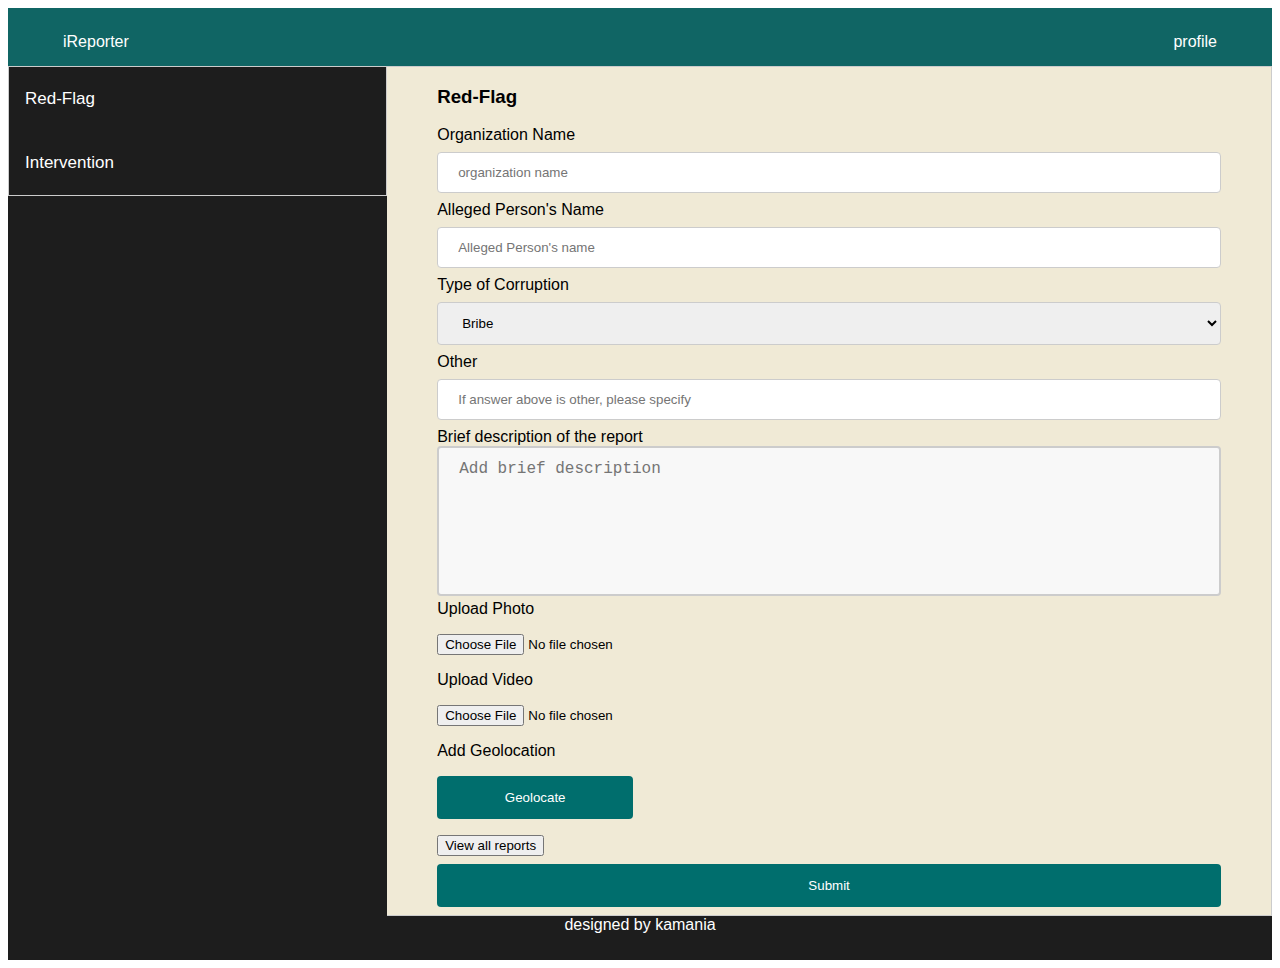
==== UI/report.html @ 76e348e0 "[Finishes #162108208] add report files" ====
<!DOCTYPE html>
<html>
<head>
    <meta charset="utf-8" />
    <meta http-equiv="X-UA-Compatible" content="IE=edge">
    <title>Report</title>
    <meta name="viewport" content="width=device-width, initial-scale=1">
    <link rel="stylesheet" type="text/css" media="screen" href="css/main.css" />
    <link rel="stylesheet" type="text/css" media="screen" href="css/report.css" />
    
    
</head>
<body>
  <div class="intro container" id="welcome-section">
    <div class="bg">
        <nav id="navbar">
            <ul>
              <li style="float:left"><a class="active" href="index.html">iReporter</a></li>
              <li style="float: right"><a href="profile.html">profile</a></li>
            </ul>
          </nav> 
      
      <div class="tab">
        <button class="tablinks" onclick="viewReport(event, 'red-flag')" id="defaultOpen">Red-Flag</button>
        <button class="tablinks" onclick="viewReport(event, 'intervention')">Intervention</button>
      </div>
      
      <div id="red-flag" class="tabcontent">
        <h3>Red-Flag</h3>
        <div class="form-container">
          <form action="#">
            <label for="orgName">Organization Name</label>
            <input type="text" id="orgName" name="organizationName" placeholder="organization name">

            <label for="personName">Alleged Person's Name</label>
            <input type="text" id="personName" name="personName" placeholder="Alleged Person's name">

            <label for="corruption">Type of Corruption</label>
            <select id="corruption" name="corruption">
              <p><option value="bribe">Bribe</option></p>>
              <p><option value="graft">Graft</option></p>
              <p><option value="blackmail">Blackmail</option></p>
              <p><option value="preferentialTreat">Preferential Treatment</option></p>
              <p><option value="other">Other</option></p>
            </select>

            <label for="other">Other</label>
            <input type="text" id="other" name="other" placeholder="If answer above is other, please specify">

            <label for="description">Brief description of the report</label>
            <textarea id="description" placeholder="Add brief description"></textarea>
            
            <label for="pic">Upload Photo</label>
            <p><input type="file" id="pic" name="picture" accept="image/*"></p>
            
            <label for="vid">Upload Video</label>
            <p><input type="file" id="vid" name="video" accept="video/*"></p>
            
            <label for="geolocate">Add Geolocation</label>
            <p><input id="geolocate" class="geoButton" type="button" value="Geolocate" onclick="geoReport()"></p>
            <div id="out"></div>

            <input onclick="viewAll()" type="button" value="View all reports">

            <input class="submit" type="submit" value="Submit">
          </form>
      </div>      
    </div>
    
    <div id="intervention" class="tabcontent">
      <h3>Intervention</h3>
      <div class="form-container">
        <form action="#">
          <label for="orgName">Organization Name</label>
          <input type="text" id="orgName" name="organizationName" placeholder="organization name">

          <label for="personName">Alleged Person's Name</label>
          <input type="text" id="personName" name="personName" placeholder="Alleged Person's name">

          <label for="intervene">Type of Intervention</label>
          <select id="intervene" name="intervention">
            <option value="transport">Transport</option>
            <option value="health">Health</option>
            <option value="floods">Floods</option>
            <option value="teenagePregnancy">Teenage Pregnancy</option>
            <option value="other">Other</option>
          </select>

          <label for="other">Other</label>
          <input type="text" id="other" name="other" placeholder="If answer above is other, please specify">

          <label for="description">Brief description of the report</label>
          <textarea id="description" placeholder="Add brief description"></textarea>

          <label for="pic">Upload Photo</label>
          <p><input type="file" id="pic" name="picture" accept="image/*"></p>
          
          <label for="vid">Upload Video</label>
          <p><input type="file" id="vid" name="video" accept="video/*"></p>

          <label for="geolocate">Add Geolocation</label>
          <p><input id="geolocate" class="geoButton" type="button" value="Geolocate" onclick="geoReport()"></p>
          <div id="out"></div>

          <input class="submit" type="submit" value="Submit">
        </form>
      </div> 
    </div>
  </div>
  </div>
  <footer>
    <p>designed by kamania</p>
  </footer>
  <script src="main.js"></script>  
</body>
</html>
---- UI/css/main.css ----
* {box-sizing: border-box}
body {font-family: "Lato",Arial, sans-serif;}

/* Index page */
.intro{
    top: 0;
    background: url("https://i.pinimg.com/564x/2c/74/f9/2c74f9d49c84963ab0f45925518761bc.jpg") no-repeat center fixed;
    background-size: cover;
    height: 546px;
    position: relative;
  }

nav #navbar {
	padding: 5px 20px;
	min-width: 150px;
	background-color: rgba(29, 29, 29, 0.9);
	border-bottom-left-radius: 20px;
	position: fixed;
	top: 0px;
	transition: all 0.3s;
	box-shadow: -1px 1px 2px rgb(249, 247, 237);
}

nav ul{
    list-style-type: none;
    margin: 0;
    padding: 0;
    overflow: hidden;
    background-color: rgba(29, 29, 29, .5);
  }

  nav ul li{
    display: inline-block;
    margin: 55px;
    margin-bottom: 15px;
    margin-top: 25px;
  }

  nav ul li a {
    color: white;
    text-decoration: none;
  }

  nav ul li a:hover {
    border-bottom: 3px solid white;
  }

  .img{
    position: absolute;
    left: 50%;
    top: 15%;
    border: 6px double white;
    border-radius: 50%;
  }

  .bg{
    background-color: rgba(0, 171, 169, .99);
    width: 100%;
    height: 100%;
  }

  .hero-text{  
    text-align: center;
    position: absolute;
    font-size: 1.3em;
    top: 50%;
    left: 50%;
    transform: translate(-50%, -50%);
    color: white;  
  }

  .register, .registerbtn{
      background-color: #4CAF50;
      color: white;
      padding: 16px 20px;
      font-weight: bold;
      font-size: 0.8em;
      margin: 0 auto;
      border: white 1px solid;
      border-radius: 15px;
      cursor: pointer;
      width: 50%;
      opacity: 1;
  }  

  /* footer */
  footer{
      /* position: fixed;
      left: 0;
      bottom: 0; */
      padding: 10px;
      width: 100%;
      background-color: #1d1d1d;
      color: white;
      text-align: center;
  }
---- UI/css/report.css ----
.intro{
    height: 100%;
}

.hero-text{
    font-size: 1em;
}
/* Style the tab */
.tab {
    float: left;
    border: 1px solid #ccc;
    background-color: #1d1d1d;
    width: 30%;
    height: 100%;
}

/* Style the buttons inside the tab */
.tab button {
    display: block;
    background-color: inherit;
    color: white;
    padding: 22px 16px;
    width: 100%;
    border: none;
    outline: none;
    text-align: left;
    cursor: pointer;
    transition: 0.3s;
    font-size: 17px;
}

/* Change background color of buttons on hover */
.tab button:hover {
    background-color: #00aba9;
}

/* tab content */
.tabcontent {
    float: left;
    background-color: #f0ead6;
    padding: 0px 50px;
    border: 1px solid #ccc;
    width: 70%;
    border-left: none;
    height: 100%;
}

/* Form */
input[type=text], select{
    width: 100%;
    padding: 12px 20px;
    margin: 8px 0;
    display: block;
    border: 1px solid #ccc;
    border-radius: 4px;
    box-sizing: border-box;
}

input[type=submit], .geoButton {
    width: 100%;
    background-color: #006e6d;
    color: white;
    padding: 14px 20px;
    margin: 8px 0;
    border: none;
    border-radius: 4px;
    cursor: pointer;
}

textarea{
    width: 100%;
    height: 150px;
    padding: 12px 20px;
    box-sizing: border-box;
    border: 2px solid #ccc;
    border-radius: 4px;
    background-color: #f8f8f8;
    font-size: 16px;
    resize: none;
}

.geoButton{
    width: 25%;
    margin: 0 auto;
}
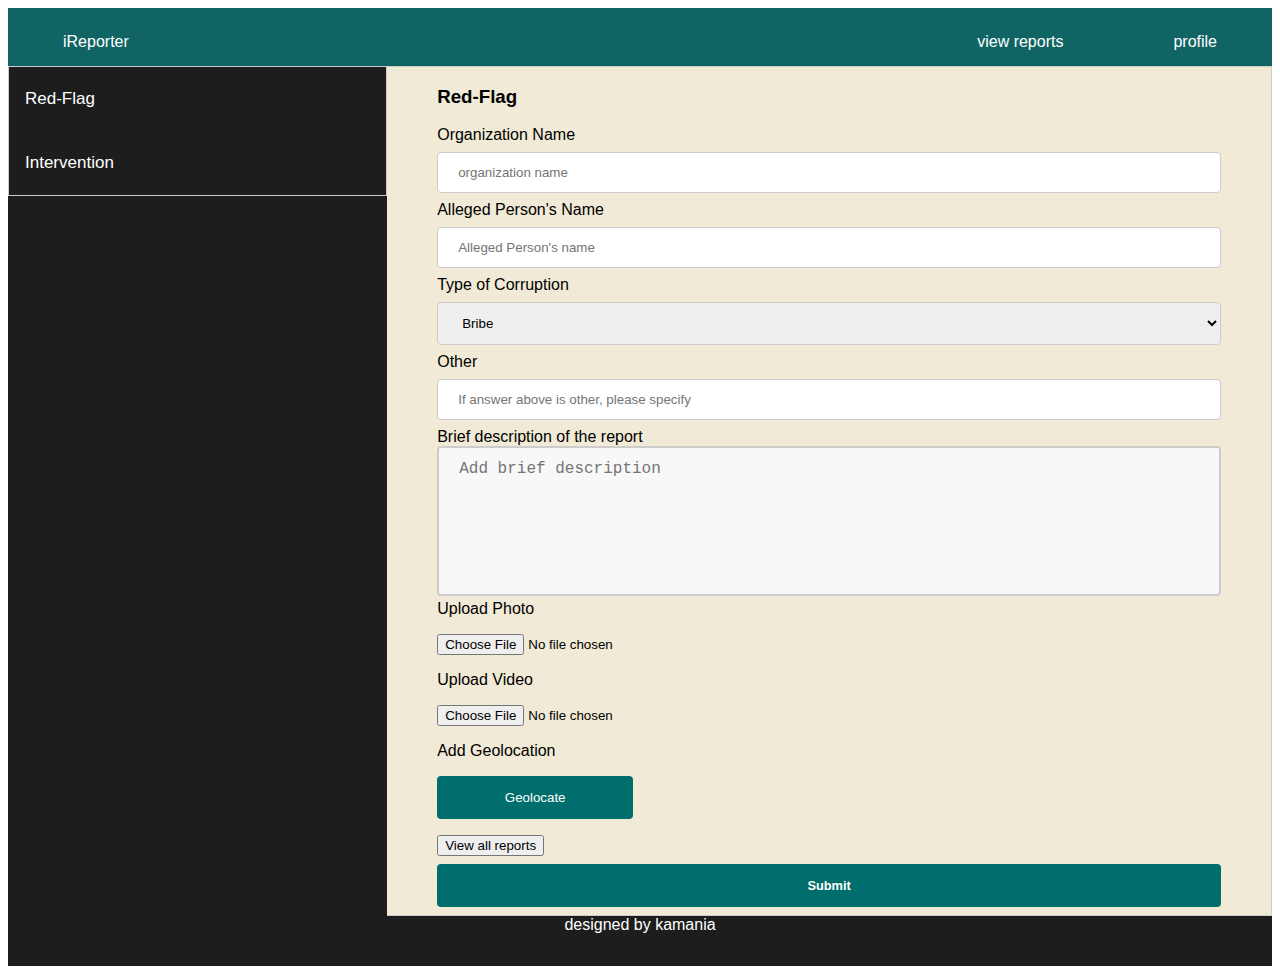
==== commit 6fef21c1: "Update files" ====
--- a/UI/report.html
+++ b/UI/report.html
@@ -17,6 +17,7 @@
             <ul>
               <li style="float:left"><a class="active" href="index.html">iReporter</a></li>
               <li style="float: right"><a href="profile.html">profile</a></li>
+              <li style="float: right"><a href="viewall.html">view reports</a></li>
             </ul>
           </nav> 
       
--- a/UI/css/main.css
+++ b/UI/css/main.css
@@ -69,7 +69,7 @@
     color: white;  
   }
 
-  .register, .registerbtn{
+  .register, .registerbtn, .submit{
       background-color: #4CAF50;
       color: white;
       padding: 16px 20px;
@@ -84,13 +84,10 @@
   }  
 
   /* footer */
-  footer{
-      /* position: fixed;
-      left: 0;
-      bottom: 0; */
-      padding: 10px;
-      width: 100%;
-      background-color: #1d1d1d;
-      color: white;
-      text-align: center;
+  footer{    
+    width: 100%;
+    padding: 1em;
+    background-color: #1d1d1d;
+    color: white;
+    text-align: center;
   }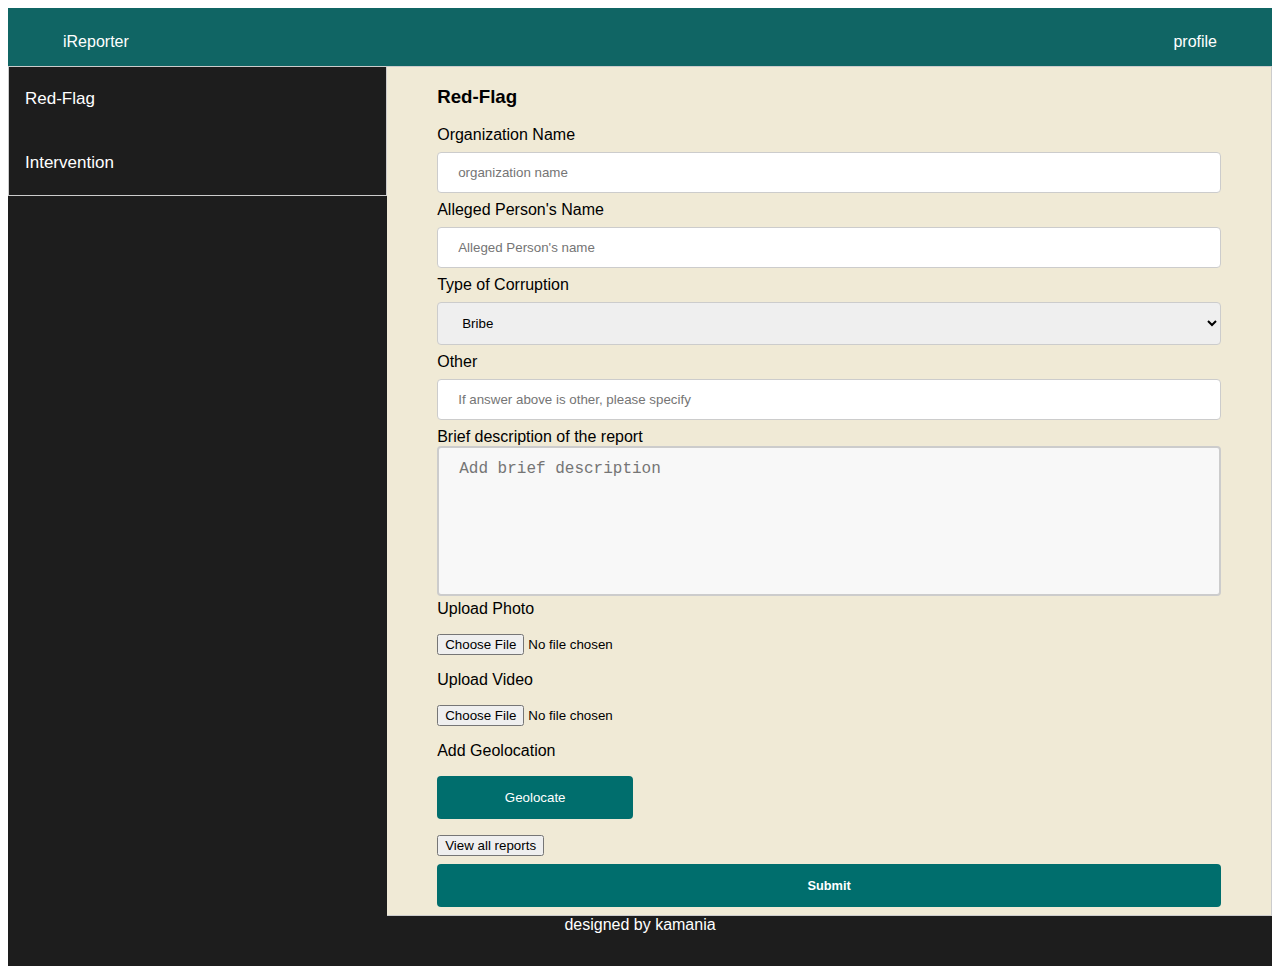
==== commit 045921b6: "Merge pull request #13 from Kamania/ft-admin-login-UI" ====
--- a/UI/report.html
+++ b/UI/report.html
@@ -17,7 +17,6 @@
             <ul>
               <li style="float:left"><a class="active" href="index.html">iReporter</a></li>
               <li style="float: right"><a href="profile.html">profile</a></li>
-              <li style="float: right"><a href="viewall.html">view reports</a></li>
             </ul>
           </nav> 
       
--- a/UI/css/main.css
+++ b/UI/css/main.css
@@ -70,6 +70,7 @@
   }
 
   .register, .registerbtn, .submit{
+
       background-color: #4CAF50;
       color: white;
       padding: 16px 20px;
@@ -90,4 +91,5 @@
     background-color: #1d1d1d;
     color: white;
     text-align: center;
+
   }